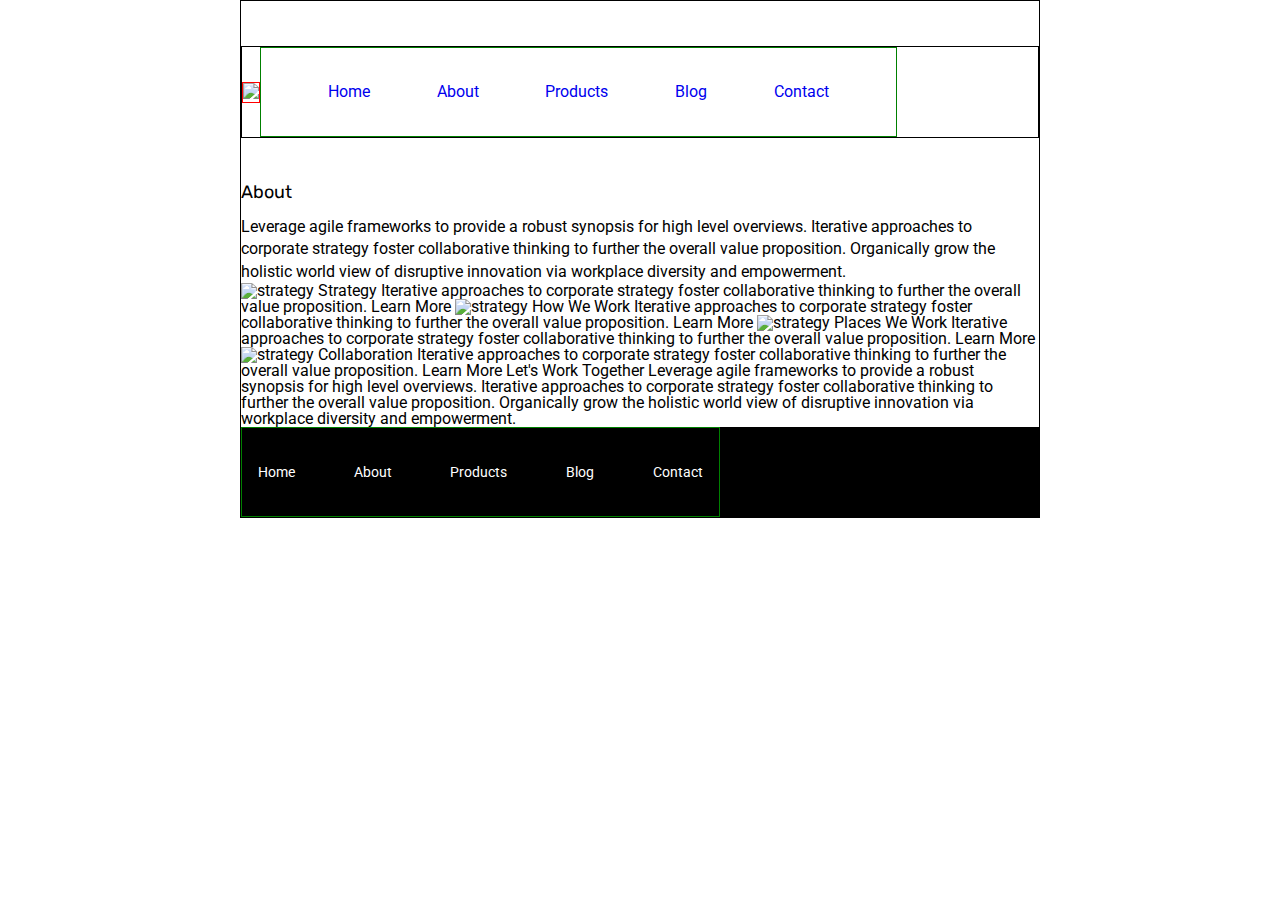
==== about.html @ 154f2f12 "html markup and css styling to nav on home and about" ====
<!doctype html>

<html lang="en">

<head>
    <meta charset="utf-8">

    <title>Sprint Challenge - About</title>

    <link href="https://fonts.googleapis.com/css?family=Roboto|Rubik" rel="stylesheet">
    <link rel="stylesheet" href="css/index.css">

</head>

<body>
    <div class="container about-page">
        <section id="navigation">
            <div class="logo">

                <img src="/img/lambda-black.png">
            </div>
            <nav>
                <a href="/index.html">Home</a>
                <a href="/about.html">About</a>
                <a href="#">Products</a>
                <a href="#">Blog</a>
                <a href="#">Contact</a>
            </nav>


        </section>

        <div class="headerContainer">

            <h2 class="mainHeader">About</h2>
            <p>Leverage agile frameworks to provide a robust synopsis for high level overviews. Iterative approaches to corporate strategy foster collaborative thinking to further the overall value proposition. Organically grow the holistic world view of
                disruptive innovation via workplace diversity and empowerment.</p>


        </div>




        <img src="img/about-plan.png" alt="strategy"> Strategy Iterative approaches to corporate strategy foster collaborative thinking to further the overall value proposition. Learn More



        <img src="img/about-working.png" alt="strategy"> How We Work Iterative approaches to corporate strategy foster collaborative thinking to further the overall value proposition. Learn More



        <img src="img/about-office.png" alt="strategy"> Places We Work Iterative approaches to corporate strategy foster collaborative thinking to further the overall value proposition. Learn More

        <img src="img/about-meeting.png" alt="strategy"> Collaboration Iterative approaches to corporate strategy foster collaborative thinking to further the overall value proposition. Learn More Let's Work Together Leverage agile frameworks to provide
        a robust synopsis for high level overviews. Iterative approaches to corporate strategy foster collaborative thinking to further the overall value proposition. Organically grow the holistic world view of disruptive innovation via workplace diversity
        and empowerment.

        <footer>
            <nav>
                <a href="index.html">Home</a>
                <a href="#">About</a>
                <a href="#">Products</a>
                <a href="#">Blog</a>
                <a href="#">Contact</a>
            </nav>
        </footer>
    </div>
    <!-- container -->
</body>

</html>
---- css/index.css ----
/* http://meyerweb.com/eric/tools/css/reset/ 
   v2.0 | 20110126
   License: none (public domain)
*/

html,
body,
div,
span,
applet,
object,
iframe,
h1,
h2,
h3,
h4,
h5,
h6,
p,
blockquote,
pre,
a,
abbr,
acronym,
address,
big,
cite,
code,
del,
dfn,
em,
img,
ins,
kbd,
q,
s,
samp,
small,
strike,
strong,
sub,
sup,
tt,
var,
b,
u,
i,
center,
dl,
dt,
dd,
ol,
ul,
li,
fieldset,
form,
label,
legend,
table,
caption,
tbody,
tfoot,
thead,
tr,
th,
td,
article,
aside,
canvas,
details,
embed,
figure,
figcaption,
footer,
header,
hgroup,
menu,
nav,
output,
ruby,
section,
summary,
time,
mark,
audio,
video {
    margin: 0;
    padding: 0;
    border: 0;
    font-size: 100%;
    font: inherit;
    vertical-align: baseline;
}


/* HTML5 display-role reset for older browsers */

article,
aside,
details,
figcaption,
figure,
footer,
header,
hgroup,
menu,
nav,
section {
    display: block;
}

body {
    line-height: 1;
}

ol,
ul {
    list-style: none;
}

blockquote,
q {
    quotes: none;
}

blockquote:before,
blockquote:after,
q:before,
q:after {
    content: '';
    content: none;
}

table {
    border-collapse: collapse;
    border-spacing: 0;
}


/* end rest */

* {
    box-sizing: border-box;
    text-decoration: none;
}

html,
body {
    height: 100%;
    font-family: 'Roboto', sans-serif;
}

h1,
h2,
h3,
h4,
h5 {
    font-size: 18px;
    margin-bottom: 15px;
    font-family: 'Rubik', sans-serif;
}

p {
    line-height: 1.4;
}

.container {
    width: 800px;
    margin: 0 auto;
    border: 1px solid black;
}

#navigation {
    margin: 5vh 0;
    /* height: 20vh; */
    width: 100%;
    border: 1px solid black;
    display: flex;
    align-items: center;
}

.logo {
    display: inline-block;
    /* width: 15vw; */
    /* height: 10vh; */
    border: 1px solid red;
}

.logo img {
    width: 15vw;
}

nav {
    display: flex;
    justify-content: space-evenly;
    align-items: center;
    text-align: center;
    color: black;
    border: 1px solid green;
    width: 80%;
    height: 10vh;
}


/* .navigation-bar nav {
    display: flex;
    justify-content: space-evenly;
    align-items: center;
    height: 30px;
    background-color: #eb3a45;
    width: 80%;
    margin-top: -70px;
    margin-left: 70px;
    text-align: center;
} */

.top-content {
    display: flex;
    flex-wrap: wrap;
    justify-content: space-evenly;
    margin-bottom: 20px;
    border-bottom: 1px dashed black;
}

.top-content .text-container {
    width: 48%;
    padding: 0 1%;
    padding-bottom: 20px;
}

.middle-content {
    margin-bottom: 20px;
    border-bottom: 1px dashed black;
}

.middle-content h2 {
    padding: 0 2%;
    margin-bottom: 0;
}

.middle-content .boxes {
    display: flex;
    flex-wrap: wrap;
    justify-content: space-evenly;
}

.middle-content .boxes .box {
    width: 12.5%;
    height: 100px;
    /* background: black; */
    margin: 20px 2.5%;
    color: white;
    display: flex;
    align-items: center;
    justify-content: center;
}

.box:nth-child(1) {
    background: teal;
}

.box:nth-child(2) {
    background: gold;
}

.box:nth-child(3) {
    background: cadetblue;
}

.box:nth-child(4) {
    background: coral;
}

.box:nth-child(5) {
    background: crimson;
}

.box:nth-child(6) {
    background: forestgreen;
}

.box:nth-child(7) {
    background: darkorchid;
}

.box:nth-child(8) {
    background: hotpink;
}

.box:nth-child(9) {
    background: indigo;
}

.box:nth-child(10) {
    background: dodgerblue;
}

.bottom-content {
    display: flex;
    margin: 0 2% 20px;
    justify-content: space-around;
}

.bottom-content .text-container {
    padding-right: 4%;
}

.bottom-content .text-container:last-child {
    padding-right: 0;
}

footer {
    width: 100%;
    background: black;
}

footer nav {
    width: 60%;
    display: flex;
    justify-content: space-between;
    align-items: center;
    padding: 20px 2%;
    font-size: 14px;
}

footer nav a {
    color: white;
    text-decoration: none;
}
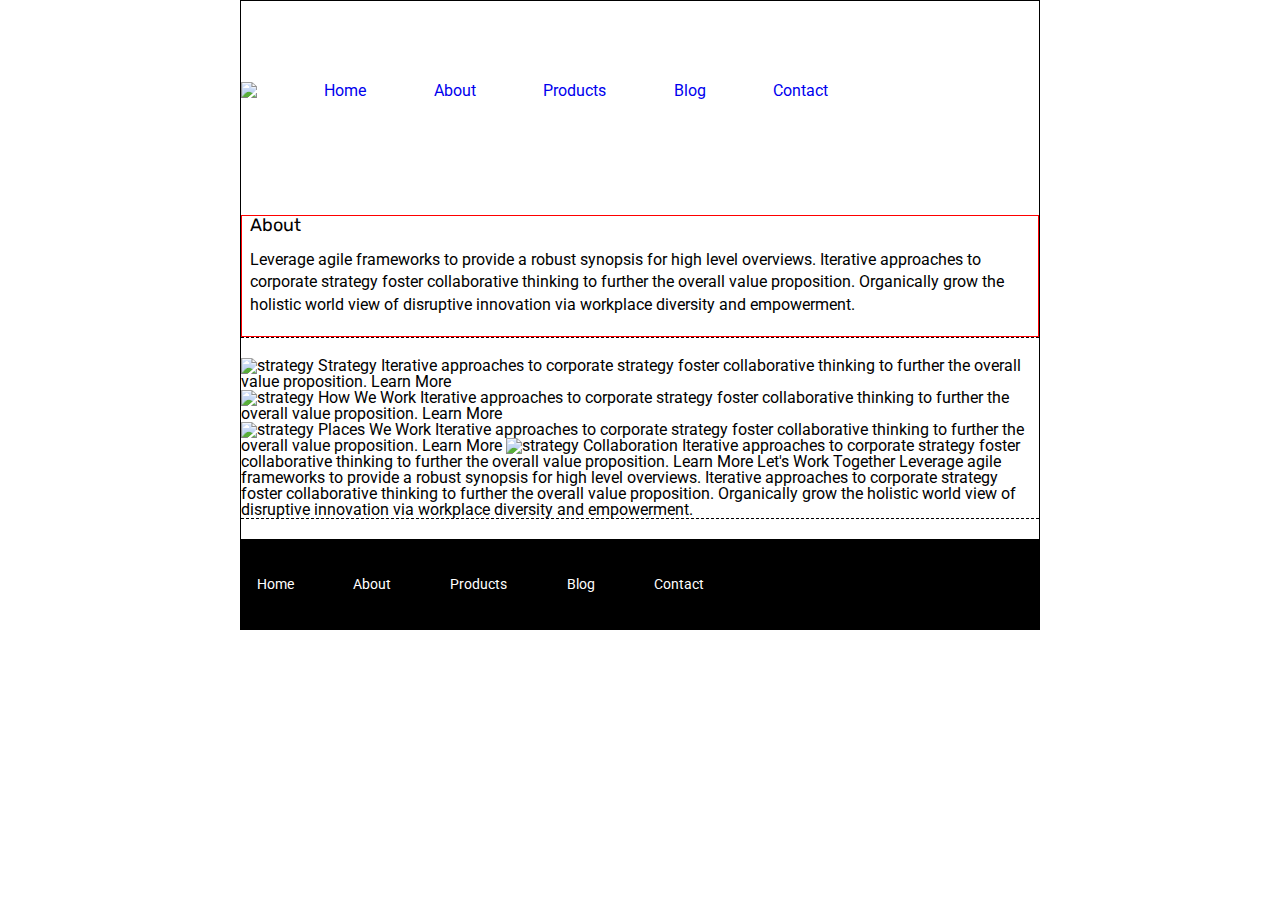
==== commit ba624e55: "added markups and styling to about" ====
--- a/about.html
+++ b/about.html
@@ -30,32 +30,43 @@
 
         </section>
 
-        <div class="headerContainer">
+        <header>
+            <img src="/img/jumbo.jpg" alt="">
+        </header>
+        <section class="top-content-about">
+            <div class="text-container-about">
 
-            <h2 class="mainHeader">About</h2>
-            <p>Leverage agile frameworks to provide a robust synopsis for high level overviews. Iterative approaches to corporate strategy foster collaborative thinking to further the overall value proposition. Organically grow the holistic world view of
-                disruptive innovation via workplace diversity and empowerment.</p>
+                <h2 class="mainHeader">About</h2>
+                <p>Leverage agile frameworks to provide a robust synopsis for high level overviews. Iterative approaches to corporate strategy foster collaborative thinking to further the overall value proposition. Organically grow the holistic world view
+                    of disruptive innovation via workplace diversity and empowerment.</p>
 
 
-        </div>
+            </div>
 
 
+        </section>
+        <section class="top-content-about">
+            <div class="info-container">
+                <div class="img-container">
+                    <img src="img/about-plan.png" alt="strategy"> Strategy Iterative approaches to corporate strategy foster collaborative thinking to further the overall value proposition. Learn More
 
+                </div>
+                <div class="image-container2">
 
-        <img src="img/about-plan.png" alt="strategy"> Strategy Iterative approaches to corporate strategy foster collaborative thinking to further the overall value proposition. Learn More
+                    <img src="img/about-working.png" alt="strategy"> How We Work Iterative approaches to corporate strategy foster collaborative thinking to further the overall value proposition. Learn More
+                </div>
+            </div>
+            <div class="middle-content-about">
+                <div class="info-container">
 
+                    <img src="img/about-office.png" alt="strategy"> Places We Work Iterative approaches to corporate strategy foster collaborative thinking to further the overall value proposition. Learn More
 
-
-        <img src="img/about-working.png" alt="strategy"> How We Work Iterative approaches to corporate strategy foster collaborative thinking to further the overall value proposition. Learn More
-
-
-
-        <img src="img/about-office.png" alt="strategy"> Places We Work Iterative approaches to corporate strategy foster collaborative thinking to further the overall value proposition. Learn More
-
-        <img src="img/about-meeting.png" alt="strategy"> Collaboration Iterative approaches to corporate strategy foster collaborative thinking to further the overall value proposition. Learn More Let's Work Together Leverage agile frameworks to provide
-        a robust synopsis for high level overviews. Iterative approaches to corporate strategy foster collaborative thinking to further the overall value proposition. Organically grow the holistic world view of disruptive innovation via workplace diversity
-        and empowerment.
-
+                    <img src="img/about-meeting.png" alt="strategy"> Collaboration Iterative approaches to corporate strategy foster collaborative thinking to further the overall value proposition. Learn More Let's Work Together Leverage agile frameworks
+                    to provide a robust synopsis for high level overviews. Iterative approaches to corporate strategy foster collaborative thinking to further the overall value proposition. Organically grow the holistic world view of disruptive innovation
+                    via workplace diversity and empowerment.
+                </div>
+            </div>
+        </section>
         <footer>
             <nav>
                 <a href="index.html">Home</a>
--- a/css/index.css
+++ b/css/index.css
@@ -172,18 +172,18 @@
 
 #navigation {
     margin: 5vh 0;
-    /* height: 20vh; */
     width: 100%;
-    border: 1px solid black;
-    display: flex;
-    align-items: center;
+    display: flex;
+    align-items: center;
+}
+
+header {
+    margin: 2vh 0;
+    width: 100%;
 }
 
 .logo {
     display: inline-block;
-    /* width: 15vw; */
-    /* height: 10vh; */
-    border: 1px solid red;
 }
 
 .logo img {
@@ -196,7 +196,6 @@
     align-items: center;
     text-align: center;
     color: black;
-    border: 1px solid green;
     width: 80%;
     height: 10vh;
 }
@@ -220,12 +219,29 @@
     justify-content: space-evenly;
     margin-bottom: 20px;
     border-bottom: 1px dashed black;
+    /*change back to border-bottom*/
+}
+
+.top-content-about {
+    display: block;
+    flex-wrap: wrap;
+    justify-content: space-evenly;
+    margin-bottom: 20px;
+    border-bottom: 1px dashed black;
+    /*change back to border-bottom*/
 }
 
 .top-content .text-container {
     width: 48%;
     padding: 0 1%;
     padding-bottom: 20px;
+}
+
+.text-container-about {
+    width: 100%;
+    padding: 0 1%;
+    padding-bottom: 20px;
+    border: 1px solid red;
 }
 
 .middle-content {
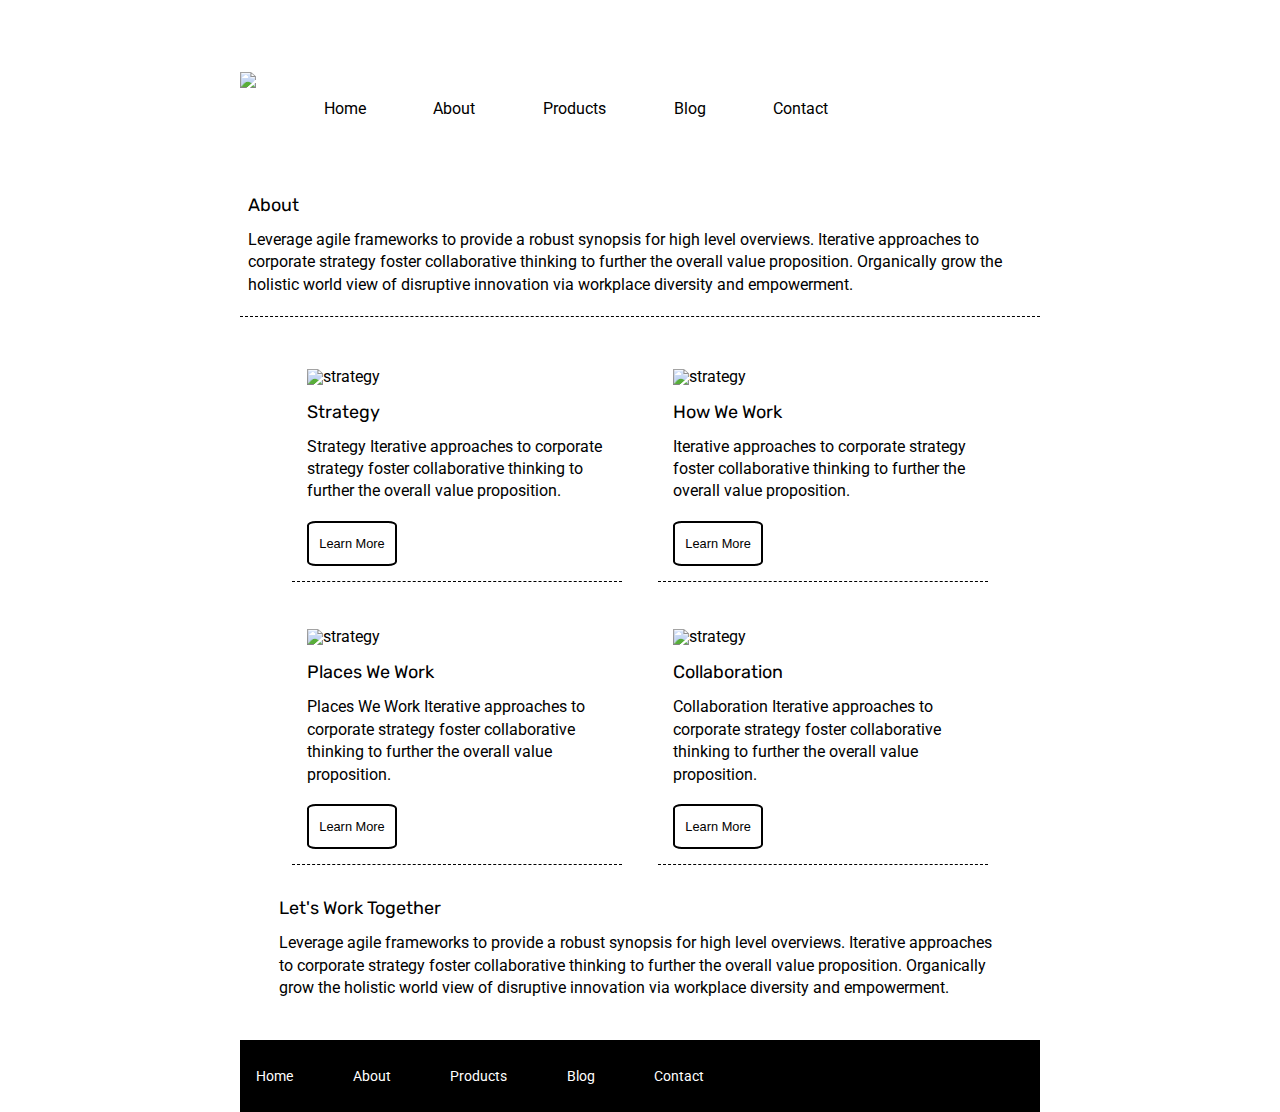
==== commit 6488ee12: "final markups in html, added css and finished" ====
--- a/about.html
+++ b/about.html
@@ -31,8 +31,9 @@
         </section>
 
         <header>
-            <img src="/img/jumbo.jpg" alt="">
+            <img src="/img/jumbo-about.png" alt="">
         </header>
+
         <section class="top-content-about">
             <div class="text-container-about">
 
@@ -42,35 +43,74 @@
 
 
             </div>
+        </section>
+
+        <section class="middle-content-about">
+
+
+
+            <div class="top-boxes">
+
+                <div class="box-about">
+
+                    <img src="img/about-plan.png" alt="strategy">
+                    <h2>Strategy</h2>
+                    <p>Strategy Iterative approaches to corporate strategy foster collaborative thinking to further the overall value proposition.</p>
+                    <button>Learn More</button>
+
+                </div>
+
+                <div class="box-about">
+
+                    <img src="img/about-working.png" alt="strategy">
+                    <h2>How We Work</h2>
+                    <p>Iterative approaches to corporate strategy foster collaborative thinking to further the overall value proposition.</p>
+                    <button>Learn More</button>
+
+                </div>
+
+            </div>
+
+            <div class="bottom-boxes">
+
+                <div class="box-about">
+
+                    <img src="img/about-office.png" alt="strategy">
+                    <h2>Places We Work</h2>
+                    <p>Places We Work Iterative approaches to corporate strategy foster collaborative thinking to further the overall value proposition.</p>
+                    <button>Learn More</button>
+
+                </div>
+
+
+                <div class="box-about">
+
+                    <img src="img/about-meeting.png" alt="strategy">
+                    <h2>Collaboration</h2>
+                    <p>Collaboration Iterative approaches to corporate strategy foster collaborative thinking to further the overall value proposition.</p>
+                    <button>Learn More</button>
+
+                </div>
+
+            </div>
+
 
 
         </section>
-        <section class="top-content-about">
-            <div class="info-container">
-                <div class="img-container">
-                    <img src="img/about-plan.png" alt="strategy"> Strategy Iterative approaches to corporate strategy foster collaborative thinking to further the overall value proposition. Learn More
 
-                </div>
-                <div class="image-container2">
+        <section class="bottom-content-about">
+            <div class="text-container-about">
+                <h2>Let's Work Together</h2>
 
-                    <img src="img/about-working.png" alt="strategy"> How We Work Iterative approaches to corporate strategy foster collaborative thinking to further the overall value proposition. Learn More
-                </div>
-            </div>
-            <div class="middle-content-about">
-                <div class="info-container">
-
-                    <img src="img/about-office.png" alt="strategy"> Places We Work Iterative approaches to corporate strategy foster collaborative thinking to further the overall value proposition. Learn More
-
-                    <img src="img/about-meeting.png" alt="strategy"> Collaboration Iterative approaches to corporate strategy foster collaborative thinking to further the overall value proposition. Learn More Let's Work Together Leverage agile frameworks
-                    to provide a robust synopsis for high level overviews. Iterative approaches to corporate strategy foster collaborative thinking to further the overall value proposition. Organically grow the holistic world view of disruptive innovation
-                    via workplace diversity and empowerment.
-                </div>
+                <p>Leverage agile frameworks to provide a robust synopsis for high level overviews. Iterative approaches to corporate strategy foster collaborative thinking to further the overall value proposition. Organically grow the holistic world view
+                    of disruptive innovation via workplace diversity and empowerment.</p>
             </div>
         </section>
+
         <footer>
             <nav>
-                <a href="index.html">Home</a>
-                <a href="#">About</a>
+                <a href="/index.html">Home</a>
+                <a href="/about.html">About</a>
                 <a href="#">Products</a>
                 <a href="#">Blog</a>
                 <a href="#">Contact</a>
--- a/css/index.css
+++ b/css/index.css
@@ -167,8 +167,10 @@
 .container {
     width: 800px;
     margin: 0 auto;
-    border: 1px solid black;
-}
+}
+
+
+/* nav bar  */
 
 #navigation {
     margin: 5vh 0;
@@ -177,11 +179,6 @@
     align-items: center;
 }
 
-header {
-    margin: 2vh 0;
-    width: 100%;
-}
-
 .logo {
     display: inline-block;
 }
@@ -193,25 +190,31 @@
 nav {
     display: flex;
     justify-content: space-evenly;
-    align-items: center;
+    align-items: flex-end;
     text-align: center;
     color: black;
     width: 80%;
-    height: 10vh;
-}
-
-
-/* .navigation-bar nav {
-    display: flex;
-    justify-content: space-evenly;
-    align-items: center;
-    height: 30px;
-    background-color: #eb3a45;
-    width: 80%;
-    margin-top: -70px;
-    margin-left: 70px;
-    text-align: center;
-} */
+    height: 8vh;
+}
+
+nav a {
+    display: flex;
+    justify-content: center;
+    align-items: baseline;
+    text-decoration: none;
+    color: black;
+}
+
+
+/* header */
+
+header {
+    margin: 2vh 0;
+    width: 100%;
+}
+
+
+/* top content */
 
 .top-content {
     display: flex;
@@ -219,7 +222,6 @@
     justify-content: space-evenly;
     margin-bottom: 20px;
     border-bottom: 1px dashed black;
-    /*change back to border-bottom*/
 }
 
 .top-content-about {
@@ -228,7 +230,6 @@
     justify-content: space-evenly;
     margin-bottom: 20px;
     border-bottom: 1px dashed black;
-    /*change back to border-bottom*/
 }
 
 .top-content .text-container {
@@ -241,14 +242,67 @@
     width: 100%;
     padding: 0 1%;
     padding-bottom: 20px;
-    border: 1px solid red;
-}
+}
+
+
+/* middle content */
 
 .middle-content {
     margin-bottom: 20px;
     border-bottom: 1px dashed black;
 }
 
+
+/* about middle gallery */
+
+.middle-content-about {
+    display: flex;
+    justify-content: center;
+    flex-flow: column;
+    justify-content: space-evenly;
+    width: 100%;
+}
+
+.top-boxes,
+.bottom-boxes {
+    display: flex;
+    justify-content: center;
+    align-items: center;
+    justify-content: space-evenly;
+    margin: 2%;
+}
+
+.box-about {
+    height: 50%;
+    width: 43%;
+    border-bottom: 1px dashed black;
+    padding: 2%;
+}
+
+.box-about img {
+    width: 100%;
+}
+
+.box-about h2 {
+    padding-top: 2vh;
+}
+
+.box-about p {
+    padding-bottom: 2vh;
+}
+
+.box-about button {
+    font-size: 1vw;
+    width: 7vw;
+    height: 5vh;
+    background: white;
+    border: 2px solid black;
+    border-radius: 10%;
+}
+
+
+/* middle content home */
+
 .middle-content h2 {
     padding: 0 2%;
     margin-bottom: 0;
@@ -263,7 +317,6 @@
 .middle-content .boxes .box {
     width: 12.5%;
     height: 100px;
-    /* background: black; */
     margin: 20px 2.5%;
     color: white;
     display: flex;
@@ -311,10 +364,15 @@
     background: dodgerblue;
 }
 
-.bottom-content {
-    display: flex;
-    margin: 0 2% 20px;
+
+/* bottom content */
+
+.bottom-content,
+.bottom-content-about {
+    display: flex;
+    margin: 0 4% 20px;
     justify-content: space-around;
+    padding-top: 2vh;
 }
 
 .bottom-content .text-container {
@@ -324,6 +382,9 @@
 .bottom-content .text-container:last-child {
     padding-right: 0;
 }
+
+
+/* footer */
 
 footer {
     width: 100%;
